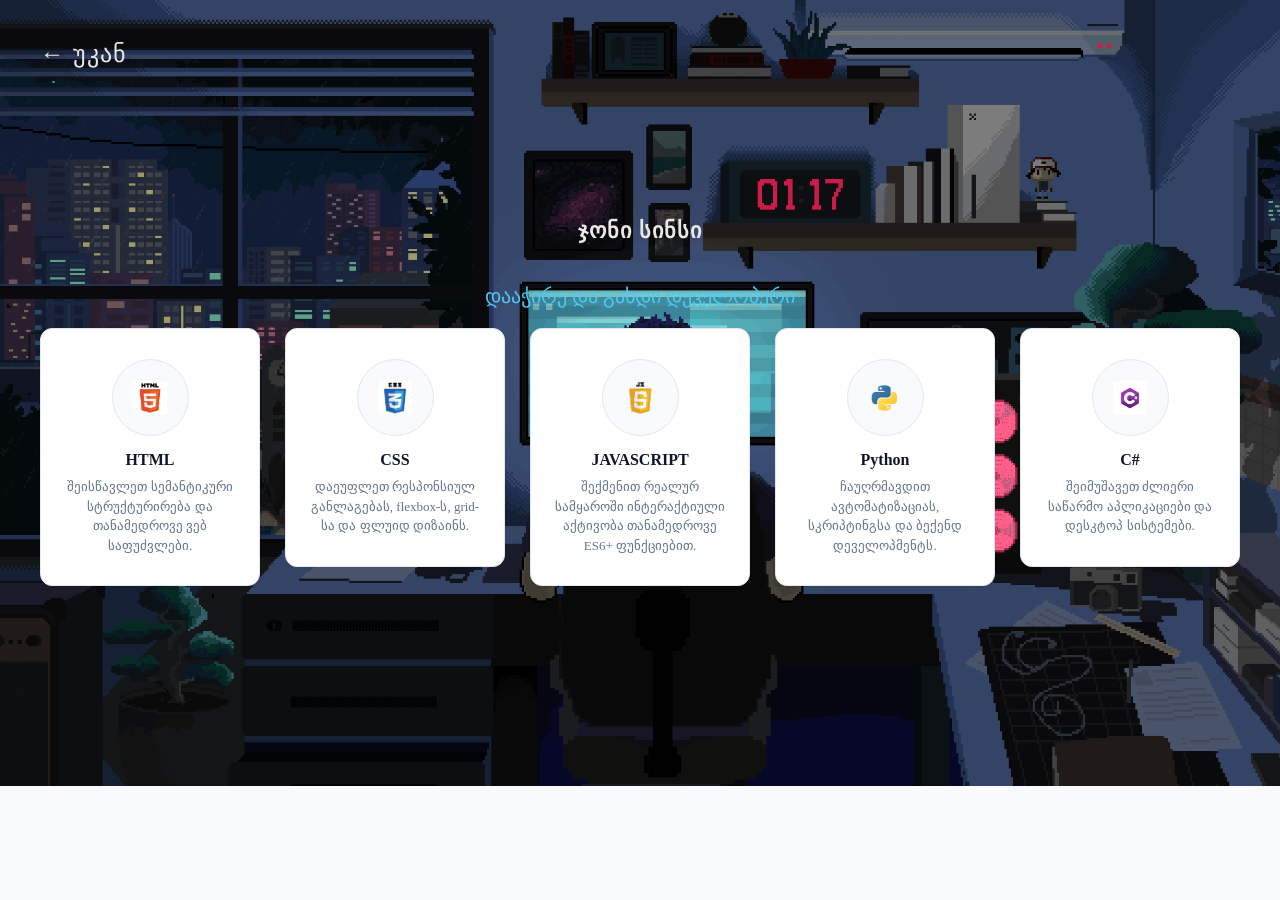
==== explore.html @ aa3f3061 "Add files via upload" ====
<!DOCTYPE html>
<html lang="en">
<head>
    <meta charset="UTF-8" />
    <meta name="viewport" content="width=device-width, initial-scale=1.0"/>
    <link rel="stylesheet" href="style.css">
    <title>კურსები</title>
</head>
<body>

    <section class="features-section">
        
       
        <a href="index.html" class="bckbutton">
            ← უკან
        </a>
        
        <h2 class="section-title">ჯონი სინსი</h2>
        <h3 class="qvess">დააჭირე და გახდი დეველოპერი</h3>
        
        <div class="logoebi">
            
           
            <a href="htm.html" style="text-decoration: none; color: inherit; display: block;">
                <div class="icon-card">
                    <div class="icon"><img src="suratebi/html5.png" alt="HTML5"></div>
                    <h3>HTML</h3>
                    <p>შეისწავლეთ სემანტიკური სტრუქტურირება და თანამედროვე ვებ საფუძვლები.</p>
                </div>
            </a>

           
            <a href="css.html"  style="text-decoration: none; color: inherit; display: block;">
                <div class="icon-card">
                    <div class="icon"><img src="suratebi/css3.png" alt="CSS3"></div>
                    <h3>CSS</h3>
                    <p>დაეუფლეთ რესპონსიულ განლაგებას, flexbox-ს, grid-სა და ფლუიდ დიზაინს.</p>
                </div>
            </a>

           
            <a href="js.html" style="text-decoration: none; color: inherit; display: block;">
                <div class="icon-card">
                    <div class="icon"><img src="suratebi/js.png" alt="JavaScript"></div>
                    <h3>JAVASCRIPT</h3>
                    <p>შექმენით რეალურ სამყაროში ინტერაქტიული აქტივობა თანამედროვე ES6+ ფუნქციებით.</p>
                </div>
            </a>

            
            <a href="python.html" style="text-decoration: none; color: inherit; display: block;">
                <div class="icon-card">
                    <div class="icon"><img src="suratebi/python.png" alt="Python"></div>
                    <h3>Python</h3>
                    <p>ჩაუღრმავდით ავტომატიზაციას, სკრიპტინგსა და ბექენდ დეველოპმენტს.</p>
                </div>
            </a>

           
            <a href="c#.html"style="text-decoration: none; color: inherit; display: block;">
                <div class="icon-card">
                    <div class="icon"><img src="suratebi/csharp.png" alt="C#"></div>
                    <h3>C#</h3>
                    <p>შეიმუშავეთ ძლიერი საწარმო აპლიკაციები და დესკტოპ სისტემები.</p>
                </div>
            </a>
            
        </div>
    </section>

</body>
</html>
---- style.css ----
@font-face {
    font-family: 'satauri';
    src: url('../fonts/Pervitina-Dex-FFP.ttf');
    font-weight: bold;
    font-style: normal;
}

@font-face {
    font-family: 'lgzevit';
    src: url('../fonts/Top Secret.ttf');
    font-weight: normal;
    font-style: normal;
}

@font-face {
    font-family: 'qartuli1';
    src: url('../fonts/bpg_nino_mtavruli_bold.ttf');
}
@font-face {
    font-family: 'satauri2';
    src: url(../fonts/LatenzaScript_PERSONAL_USE_ONLY.otf);
}
body {
    margin: 0;
    padding: 0;
    overflow-x: hidden;
    background-color: #f8fafc;/
}


.body {
    min-height: 100vh;
    display: flex;
    flex-direction: column;
    font-family: 'Segoe UI', Tahoma, Geneva, Verdana, sans-serif;
    color: #3155;
}


.main-container {
    flex: 1;
    width: 100%;
    max-width: 1200px;
    margin: 0 auto;
    padding: 40px 20px;
    box-sizing: border-box;
}



.site-header {
    background-color: #ffefb3;
    border-bottom: 1px solid #e2e8f0;
    position: sticky;
    top: 0;
    z-index: 100;
}

.nav-container {
    max-width: 1200px;
    margin: 0 auto;
    display: flex;
    justify-content: space-between;
    align-items: center;
    padding: 20px;
}

.logo-text {
    font-size: 24px;
    font-weight: 800;
    color: #0f172a;
    letter-spacing: -0.5px;
    
}

.logo-text span {
    color: #293BDC;
    font-family: Arial, Helvetica, sans-serif;
}

.nav-links a {
    text-decoration: none;
    color: #261606;
    font-weight: 500;
    margin-left: 25px;
    font-size: 15px;
    transition: color 0.2s ease;
}

.nav-links a:hover, 
.nav-links a.active {
    color: #293BDC;
}

.hero-section {
    background-color: #ffffff;
    border-radius: 16px;
    padding: 60px 40px;
    margin-bottom: 50px;
    border: 1px solid #e2e8f0;
    box-shadow: 0 4px 6px -1px rgba(0, 0, 0, 0.05);
    background-image: linear-gradient(135deg, #ffffff 60%, #eff6ff 100%);
}

.hero-content {
    max-width: 650px;
    text-align: left;
}

.satauri {
    color: #0f172a;
    font-size: 44px;
    line-height: 1.2;
    margin: 0 0 15px 0;
    font-family: 'qartuli1', sans-serif;
    letter-spacing: -1px;
}

.qvesatauri {
    color: #475569;
    font-size: 18px;
    line-height: 1.6;
    margin: 0 0 25px 0;
    font-family: 'qartuli1';
}

.cta-button {
    display: inline-block;
    background-color: #293BDC;
    color: #ffffff;
    padding: 12px 28px;
    border-radius: 8px;
    text-decoration: none;
    font-weight: 600;
    font-size: 15px;
    box-shadow: 0 4px 14px rgba(41, 59, 220, 0.3);
    transition: transform 0.2s ease, background-color 0.2s ease;
}

.cta-button:hover {
    background-color: #1e2cbd;
    transform: translateY(-2px); 
}



.features-section {
    position: relative; 
    text-align: center;
    padding: 200px 40px; 
    box-sizing: border-box;
    background-image: url(suratebi/ukana.gif);
    background-size: cover;

}


.bckbutton {
    position: absolute;
    top: 40px;
    left: 40px;
    color: #ede7e3;
    font-family: kvadro, sans-serif;
    font-size: 24px;
    text-transform: uppercase;
    letter-spacing: 1px;
    text-decoration: none;
    transition: opacity 0.2s ease;
}

.bckbutton:hover {
    opacity: 0.8;
}

.section-title {
    font-family: kvadro, sans-serif;
    font-size: 22px;
    color: #ede7e3;
    margin-bottom: 40px;
    text-transform: uppercase;
    letter-spacing: 1px;
}


.logoebi {
    display: grid;
    grid-template-columns: repeat(auto-fit, minmax(200px, 1fr));
    gap: 25px;
    max-width: 1200px;
    margin: 0 auto;
}


.icon-card {
    background: #ffffff;
    border: 1px solid #e2e8f0;
    border-radius: 12px;
    padding: 30px 20px;
    text-align: center;
    transition: transform 0.3s ease, box-shadow 0.3s ease;
    box-shadow: 0 1px 3px rgba(0,0,0,0.02);
}

.icon-card h3 {
    font-size: 16px;
    color: #0f172a;
    margin: 15px 0 8px 0;
    font-weight: 600;
}

.icon-card p {
    font-size: 13px;
    color: #64748b;
    margin: 0;
    line-height: 1.5;
}


.icon {
    width: 75px;
    height: 75px;
    border-radius: 50%;
    background: #f8fafc;
    margin: 0 auto;
    display: flex;
    justify-content: center;
    align-items: center;
    border: 1px solid #e2e8f0;
    transition: all 0.3s ease;
}

.icon img {
    width: 45%;
    height: auto;
    transition: transform 0.3s ease;
    cursor: pointer;
}


.icon-card:hover {
    transform: translateY(-6px);
    box-shadow: 0 12px 20px -5px rgba(0, 0, 0, 0.08); 
    border-color: #cbd5e1;
    cursor: pointer;
}


.icon-card:hover .icon {
    background-color: #293BDC;
    border-color: #293BDC;
}


.icon-card:hover .icon img {
    transform: scale(1.1);
    filter: brightness(0) invert(1);
}



.site-footer {
    background-color: #ffffff;
    border-top: 1px solid #e2e8f0;
    padding: 25px;
    text-align: center;
    font-size: 14px;
    color: #94a3b8;
}
.qvess{
    font-size: 20px;
    font-weight: lighter;
    color: #4cc9f0;
}
.bckbutton{
     text-decoration: none;
        position: absolute; 
        top: 40px;
        left: 40px;
        color: #ede7e3;
        font-family: kvadro, sans-serif;
        font-size: 24px;
        text-transform: uppercase;
        letter-spacing: 1px;
}
.html{
    margin-top: 160px;
    padding: 0;
    border: 4px solid rgb(0, 0, 0);
}
.css{
    margin-top: 160px;
    padding: 0;
    border: 4px solid rgb(0, 0, 0);
}
.js{
    margin-top: 160px;
    padding: 0;
    border: 4px solid rgb(0, 0, 0);
}
.map{
    height: 40vh;
    margin-top: 160px;
    

}
.black-white-socials {
  display: flex;
  gap: 20px; 
  justify-content: center;
  background: transparent;
  padding: 10px;
}

.bw-btn {
  display: inline-flex;
  align-items: center;
  justify-content: center;
  width: 45px; 
  height: 45px; 
  background-color: #000000; 
  border: 2px solid #ffffff; 
  border-radius: 50%; 
  color: #ffffff;
  text-decoration: none;
  font-size: 20px;
  box-shadow: 0 4px 6px rgba(0, 0, 0, 0.1);
  transition: all 0.3s ease; 
}


.bw-btn:hover {
  transform: translateY(-3px);
  background-color: #222222;
  box-shadow: 0 6px 12px rgba(0, 0, 0, 0.15);
}
.slider-container {
  position: relative;
  width: 100%;
  max-width: 800px;
  height: 450px;
  margin: 0 auto;
  overflow: hidden;
  border-radius: 8px;
}

.slide {
  position: absolute;
  top: 0;
  left: 0;
  width: 100%;
  height: 100%;
  opacity: 0;
  transition: opacity 0.6s ease-in-out;
}

.slide img {
  width: 100%;
  height: 100%;
  object-fit: cover;
}


.slide.active {
  opacity: 1;
  position: relative;
}


.prev-btn, .next-btn {
  position: absolute;
  top: 50%;
  transform: translateY(-50%);
  background-color: rgba(0, 0, 0, 0.5); 
  color: white;
  border: none;
  font-size: 24px;
  padding: 12px 16px;
  cursor: pointer;
  border-radius: 4px;
  transition: background 0.3s;
  user-select: none;
}

.prev-btn:hover, .next-btn:hover {
  background-color: rgba(0, 0, 0, 0.8);
}

.prev-btn { left: 15px; }
.next-btn { right: 15px; }
.about{
    font-family: impact;
    font-size: 22px;
}




@media (max-width: 768px) {
   
    .nav-container {
        flex-direction: column;
        gap: 15px;
    }
    .nav-links a {
        margin: 0 12px;
    }
    
    .hero-section {
        padding: 40px 20px;
        text-align: center;
    }
    .hero-content {
        max-width: 100%;
    }
    .satauri {
        font-size: 32px;
    }
    
    .features-section {
        padding: 120px 20px;
    }
  
    .bckbutton {
        top: 20px;
        left: 20px;
    }
}
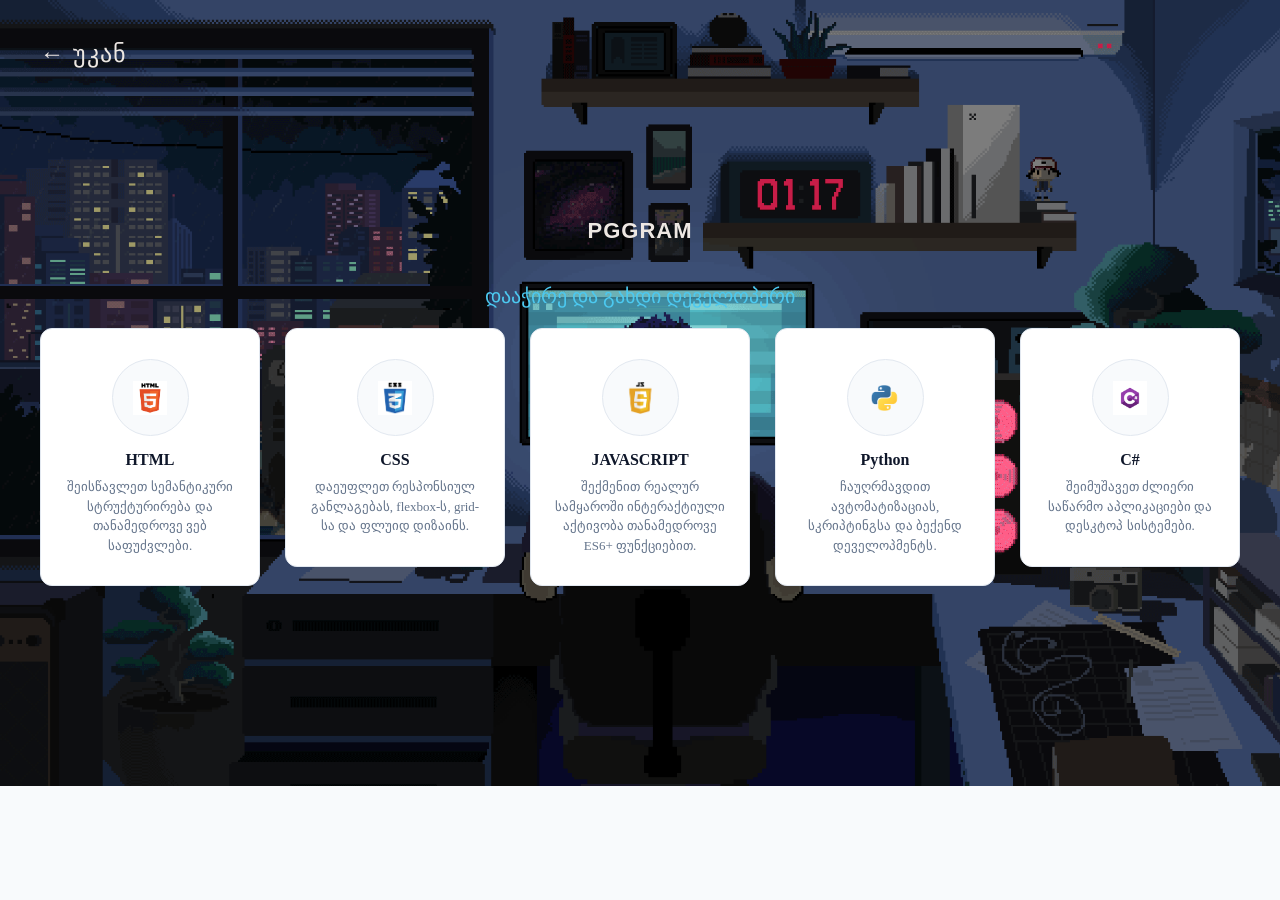
==== commit af888e08: "Update section title from 'ჯონი სინსი' to 'PGgram'." ====
--- a/explore.html
+++ b/explore.html
@@ -15,7 +15,7 @@
             ← უკან
         </a>
         
-        <h2 class="section-title">ჯონი სინსი</h2>
+        <h2 class="section-title">PGgram</h2>
         <h3 class="qvess">დააჭირე და გახდი დეველოპერი</h3>
         
         <div class="logoebi">
@@ -69,4 +69,4 @@
     </section>
 
 </body>
-</html>+</html>
